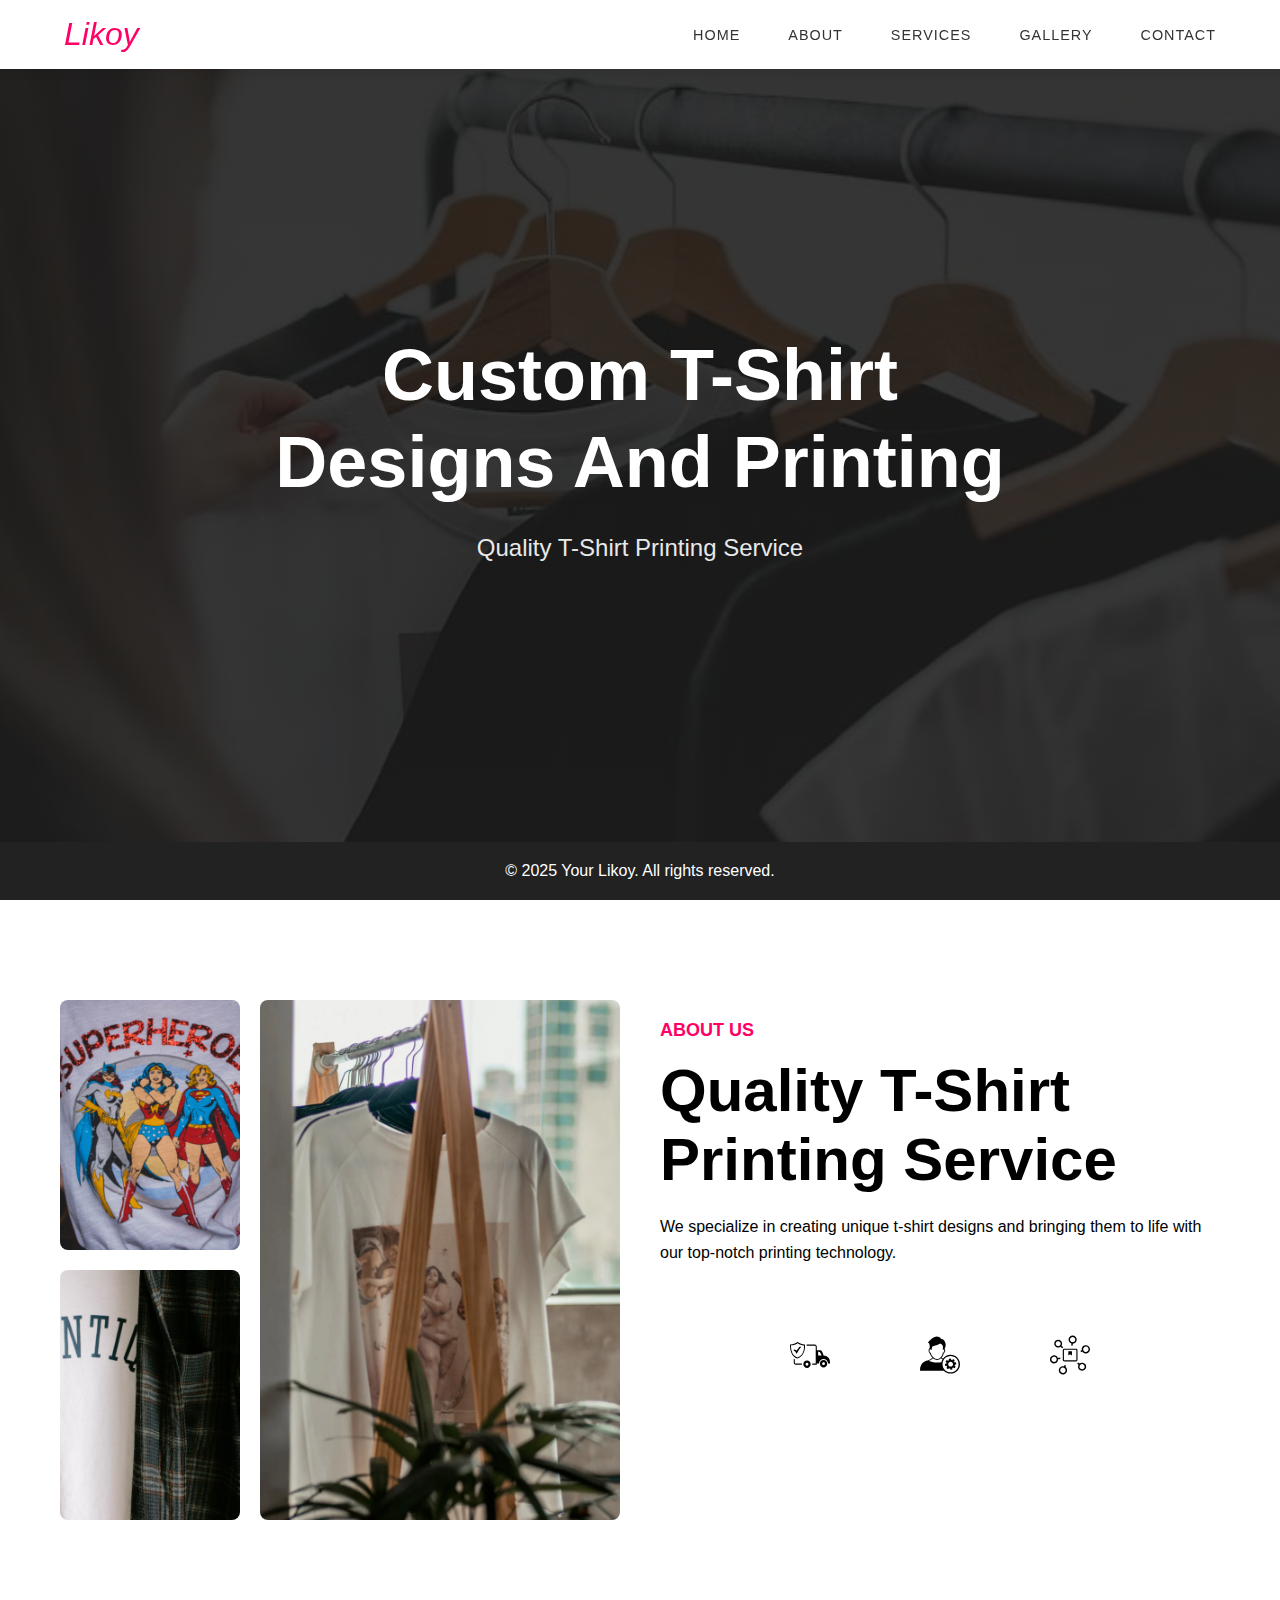
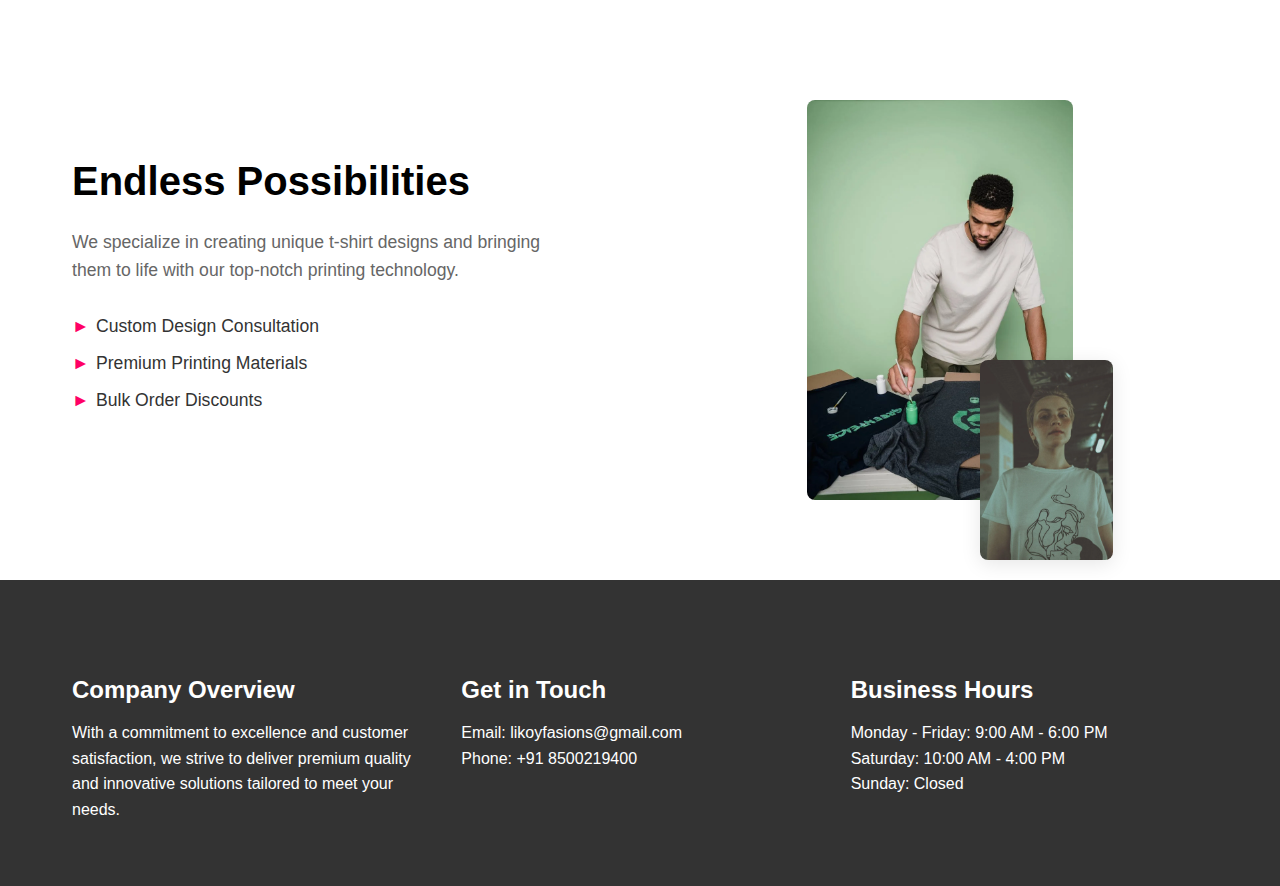
==== index.html @ cfa8e60a "Update and rename home.html to index.html" ====
<!DOCTYPE html>
<html lang="en">
<head>
    <meta charset="UTF-8">
    <meta name="viewport" content="width=device-width, initial-scale=1.0">
    <link rel="stylesheet" href="styles.css">
    <title>Likoy - Custom T-Shirt Designs</title>

    <style>
        * {
            margin: 0;
            padding: 0;
            box-sizing: border-box;
            font-family: 'Arial', sans-serif;
        }

        /* Header Styles */
        header {
            position: fixed;
            top: 0;
            left: 0;
            width: 100%;
            background: rgba(255, 255, 255, 1);
            padding: 1rem 4rem;
            display: flex;
            justify-content: space-between;
            align-items: center;
            z-index: 1000;
            box-shadow: 0 2px 10px rgba(0, 0, 0, 0.1);
        }

        .logo {
            font-family: 'Arial', sans-serif;
            font-size: 2rem;
            font-style: italic;
            color: #ff0066;
            text-decoration: none;
        }

        nav {
            margin-left: auto;
        }

        nav ul {
            display: flex;
            gap: 3rem;
            list-style: none;
        }

        nav a {
            text-decoration: none;
            color: #333;
            font-size: 0.9rem;
            font-weight: 500;
            letter-spacing: 1px;
            position: relative;
            transition: color 0.3s ease;
        }

        nav a:hover {
            color: #ff0066;
        }

        nav a::after {
            content: '';
            position: absolute;
            width: 0;
            height: 2px;
            background: #ff0066;
            left: 0;
            bottom: -5px;
            transition: width 0.3s ease;
        }

        nav a:hover::after {
            width: 100%;
        }

        /* Hero Section Styles */
        .hero {
            height: 100vh;
            width: 100%;
            background: linear-gradient(rgba(43, 43, 43, 0.7), rgba(54, 54, 54, 0.7)),
                        url('images/bg.jpg') center/cover no-repeat;
            display: flex;
            align-items: center;
            justify-content: center;
            text-align: center;
            padding: 0 20px;
        }

        .hero-content {
            max-width: 1200px;
            color: #ffffff;
        }

        .hero-content h1 {
            font-size: 4.5rem;
            font-weight: 600;
            line-height: 1.2;
            margin-bottom: 1.5rem;
        }

        .hero-content p {
            font-size: 1.5rem;
            opacity: 0.9;
        }

        @media (max-width: 768px) {
            header {
                padding: 1rem 2rem;
            }

            nav ul {
                gap: 1.5rem;
            }

            .hero-content h1 {
                font-size: 2.5rem;
            }

            .hero-content p {
                font-size: 1.2rem;
            }
        }
    </style>

</head>
<body>
    <!-- Header Navigation -->
    <header>
        <a href="home.html" class="logo">Likoy</a>
        <nav>
            <ul>
                <li><a href="home.html">HOME</a></li>
                <li><a href="about.html">ABOUT</a></li>
                <li><a href="service.html">SERVICES</a></li>
                <li><a href="gallery.html">GALLERY</a></li>
                <li><a href="contact.html">CONTACT</a></li>
            </ul>
        </nav>
    </header>

    <section class="hero" id="home">
        <div class="hero-content">
            <h1>Custom T-Shirt Designs And Printing</h1>
            <p>Quality T-Shirt Printing Service</p>
        </div>
    </section>

    <!-- About Section -->
    <section id="about" class="about">
        <div class="about-container">
            <div class="about-flex">
                <div class="image-grid">
                    <img src="images/superhero-tshirt.jpg" alt="Superhero T-shirt" class="grid-img">
                    <img src="images/text-tshirt.jpg" alt="Text Design T-shirt" class="grid-img">
                    <img src="images/hanging-tshirt.jpg" alt="Hanging T-shirt" class="grid-img large-img">
                </div>
                
                <div class="about-content">
                    <h2 class="about-title">ABOUT US</h2>
                    <h3 class="about-heading" style="font-size: 60px;">Quality T-Shirt Printing Service</h3>
                    <p class="about-text">We specialize in creating unique t-shirt designs and bringing them to life with our top-notch printing technology.</p>
                    
                    <div class="service-icons">
                        <div class="icon">
                            <img src="images/delivery-icon.svg" alt="Delivery Service">
                        </div>
                        <div class="icon">
                            <img src="images/designer-icon.svg" alt="Design Service">
                        </div>
                        <div class="icon">
                            <img src="images/network-icon.svg" alt="Network">
                        </div>
                    </div>
                </div>
            </div>
        </div>
    </section>
    <!-- Endless Possibilities Section -->
    <section id="possibilities" class="possibilities">
        <div class="container">
            <div class="possibilities-grid">
                <div class="content-left">
                    <h2>Endless Possibilities</h2>
                    <p>We specialize in creating unique t-shirt designs and bringing them to life with our top-notch printing technology.</p>
                    
                    <ul class="features">
                        <li>Custom Design Consultation</li>
                        <li>Premium Printing Materials</li>
                        <li>Bulk Order Discounts</li>
                    </ul>
                </div>
                
                <div class="images-right">
                    <div class="image-layout">
                        <img src="images/tshirt-design2.jpg" alt="T-shirt Design Example 1" class="main-image">
                        <img src="images/tshirt-design1.jpg" alt="T-shirt Design Example 2" class="overlay-image">
                    </div>
                </div>
            </div>
        </div>
    
        <style>
            .possibilities {
                padding: 80px 0;
                background: #ffffff;
            }
    
            .possibilities .container {
                max-width: 1200px;
                margin: 0 auto;
                padding: 0 2rem;
            }
    
            .possibilities-grid {
                display: grid;
                grid-template-columns: 1fr 1fr;
                gap: 4rem;
                align-items: center;
            }
    
            .content-left {
                padding-right: 2rem;
            }
    
            .content-left h2 {
                font-size: 2.5rem;
                margin-bottom: 1.5rem;
                text-align: left;
            }
    
            .content-left p {
                font-size: 1.1rem;
                line-height: 1.6;
                margin-bottom: 2rem;
                color: #666;
            }
    
            .features {
                list-style: none;
                padding: 0;
            }
    
            .features li {
                position: relative;
                padding-left: 1.5rem;
                margin-bottom: 1rem;
                font-size: 1.1rem;
                font-weight: 500;
            }
    
            .features li::before {
                content: '►';
                position: absolute;
                left: 0;
                color: #ff0066;
            }
    
            .images-right {
                position: relative;
                max-width: 600px;
                margin: 0 auto;
            }
    
            .image-layout {
                position: relative;
                width: 100%;
            }
    
            .main-image {
                width: 100%;
                height: auto;
                border-radius: 8px;
                display: block;
                max-height: 400px;
                object-fit: cover;
            }
    
            .overlay-image {
                position: absolute;
                bottom: -15%;
                right: -15%;
                width: 50%;
                height: auto;
                border-radius: 8px;
                box-shadow: 0 4px 20px rgba(0, 0, 0, 0.1);
                max-height: 200px;
                object-fit: cover;
            }
    
            @media (max-width: 768px) {
                .possibilities-grid {
                    grid-template-columns: 1fr;
                    gap: 2rem;
                }
    
                .content-left {
                    padding-right: 0;
                }
    
                .images-right {
                    max-width: 100%;
                }
    
                .overlay-image {
                    position: relative;
                    bottom: 0;
                    right: 0;
                    width: 100%;
                    margin-top: 1rem;
                    max-height: none;
                }
            }
        </style>
    </section>
    
    

    <section id="business_info" class="business_info">
        <div class="container">
            <div class="business_info-grid">
                
                <div>
                    <h3>Company Overview</h3>
                    <p>With a commitment to excellence and customer satisfaction, we strive to deliver premium quality and innovative solutions tailored to meet your needs.</p>
                </div>
                <div>
                    <h3>Get in Touch</h3>
                    <p>Email: likoyfasions@gmail.com</p>
                    <p>Phone: +91 8500219400</p>
                </div>
                <div>
                    <h3>Business Hours</h3>
                    <p>Monday - Friday: 9:00 AM - 6:00 PM</p>
                    <p>Saturday: 10:00 AM - 4:00 PM</p>
                    <p>Sunday: Closed</p>
                </div>
            </div>
        </div>
    </section>

    <footer>
        <p>&copy; 2025 Your Likoy. All rights reserved.</p>
    </footer>

    <script>
        // Add active class to nav links based on scroll position
        const sections = document.querySelectorAll('section');
        const navLinks = document.querySelectorAll('nav a');

        window.addEventListener('scroll', () => {
            let current = '';
            sections.forEach(section => {
                const sectionTop = section.offsetTop;
                const sectionHeight = section.clientHeight;
                if (pageYOffset >= sectionTop - sectionHeight / 3) {
                    current = section.getAttribute('id');
                }
            });

            navLinks.forEach(link => {
                link.classList.remove('active');
                if (link.getAttribute('href').substring(1) === current) {
                    link.classList.add('active');
                }
            });
        });
    </script>
</body>
</html>
---- styles.css ----
* {
    margin: 0;
    padding: 0;
    box-sizing: border-box;
    font-family: 'Arial', sans-serif;
    scroll-behavior: smooth;
}

body {
    overflow-x: hidden;
}

/* Making specific sections fullscreen */
.fullscreen-section {
    min-height: 100vh;
    width: 100%;
    display: flex;
    align-items: center;
    justify-content: center;
    scroll-snap-align: start;
}

/* Enabling smooth snap scrolling */
html {
    scroll-snap-type: y mandatory;
    overflow-y: scroll;
}

/* Hero Section */
.hero {
    background: url('/api/placeholder/1200/600') center/cover;
    position: relative;
    color: white;
    text-align: center;
}

.hero::before {
    content: '';
    position: absolute;
    top: 0;
    left: 0;
    right: 0;
    bottom: 0;
    background: rgba(0, 0, 0, 0.5);
}

.hero-content {
    position: relative;
    z-index: 1;
}

/* Navigation */
nav {
    margin-left: auto;
}

nav ul {
    display: flex;
    gap: 3rem;
    list-style: none;
}

nav a {
    text-decoration: none;
    color: #333;
    font-size: 0.9rem;
    font-weight: 500;
    letter-spacing: 1px;
    transition: color 0.3s ease;
    position: relative;
    padding-bottom: 5px;
}

nav a:hover {
    color: #ff0066;
}

nav a::after {
    content: '';
    position: absolute;
    width: 0;
    height: 2px;
    background: #ff0066;
    left: 0;
    bottom: 0;
    transition: width 0.3s ease;
}

nav a:hover::after {
    width: 100%;
}


/* Services Section */

.services.fullscreen-section {
    min-height: 100vh;
    display: flex;
    align-items: center;
    width: 100%;
}

.service-icon {
    width: 50px;
    height: 50px;
    margin-bottom: 1rem;
    fill: #E91E63; /* Pink color matching the image */
}

.services {
    background: #f5f5f5;
}

.services-grid {
    display: grid;
    grid-template-columns: repeat(3, 1fr);
    gap: 2rem;
    margin-top: 2rem;
}

.service-card {
    background: white;
    text-align: center;
    padding: 2rem;
    border-radius: 8px;
    box-shadow: 0 2px 4px rgba(0,0,0,0.1);
    transition: transform 0.3s;
}

.service-card:hover {
    transform: translateY(-5px);
}



/* About Section */
.about {
    background: white;
}

/* business_info Section */
.business_info {
    background: #333;
    color: white;
    padding: 4rem 0;
    scroll-snap-align: start;
}

.business_info-grid {
    display: grid;
    grid-template-columns: repeat(auto-fit, minmax(250px, 1fr));
    gap: 2rem;
    margin-top: 2rem;
}

/* General Styles */
.container {
    max-width: 1200px;
    margin: 0 auto;
    padding: 0 2rem;
}

h1 {
    font-size: 3.5rem;
    margin-bottom: 1rem;
}

h2 {
    font-size: 2.5rem;
    margin-bottom: 2rem;
    text-align: center;
}

h3 {
    font-size: 1.5rem;
    margin-bottom: 1rem;
}

p {
    line-height: 1.6;
}
/* Footer */
footer {
    background: #222;
    color: white;
    text-align: center;
    padding: 1rem;
    position: fixed;
    bottom: 0;
    width: 100%;
    z-index: 100;
}
/* Active section indicator */
.active {
    color: #007bff !important;
}

.fullscreen-section {
    width: 100%;
    padding: 80px 20px;
    background-color: #fff;
    font-family: Arial, sans-serif;
}


.section-title {
    font-size: 36px;
    color: #000;
    text-align: center;
    margin-bottom: 40px;
}

/* Grid layout for the 2x2 structure */
.grid-container {
    display: grid;
    grid-template-columns: 1fr 1fr; /* Two columns of equal width */
    grid-gap: 20px; /* Space between the grid items */
    align-items: center;
    text-align: left;
}

/* Styling for images */
.image-box {
    display: flex;
    justify-content: center;
    align-items: center;
}

.responsive-img {
    max-width: 100%;
    height: auto;
    border-radius: 10px; /* Optional: Add rounded corners */
}

/* Styling for text boxes */
.text-box {
    padding: 20px;
}

.section-heading {
    font-size: 24px;
    color: #000;
    margin-bottom: 20px;
    font-weight: bold;
}


/* Add these new styles while keeping your existing CSS */

/* Add these new styles for the About section while keeping your existing CSS */

.about {
    padding: 60px 0;
    background: #fff;
}

.about-container {
    max-width: 1200px;
    margin: 0 auto;
    padding: 0 20px;
}

.about-text {
    text-align: left;
    margin-bottom: 40px;
}

.about-title {
    color: #ff0066;  /* Pink color as shown in image */
    font-size: 1.2rem;
    margin-bottom: 20px;
    font-weight: bold;
}

.about-subtitle {
    font-size: 2.5rem;
    margin-bottom: 20px;
    color: #333;
}

.about-gallery {
    display: flex;
    gap: 20px;
    margin-bottom: 40px;
}

.gallery-left {
    flex: 1;
    display: flex;
    flex-direction: column;
    gap: 20px;
}

.gallery-right {
    flex: 1;
}

.gallery-img {
    width: 100%;
    height: 300px;
    object-fit: cover;
    border-radius: 8px;
}

.main-img {
    height: 620px;  /* To match the height of two images plus gap */
}

.service-icons {
    display: flex;
    justify-content: flex-start;
    gap: 40px;
    margin-top: 30px;
}

.icon img {
    width: 40px;
    height: 40px;
}

/* Responsive design */
@media (max-width: 768px) {
    .about-gallery {
        flex-direction: column;
    }

    .gallery-right .main-img {
        height: 300px;
    }

    .about-subtitle {
        font-size: 2rem;
    }
}

/* Header styles */

.logo {
    font-family: 'Arial', sans-serif;
    font-size: 2rem;
    font-style: italic;
    color: #ff0066;
    text-decoration: none;
}

header {
    position: fixed;
    top: 0;
    left: 0;
    width: 100%;
    background: rgba(152, 151, 151, 0.98);
    padding: 1.5rem 4rem;
    display: flex;
    justify-content: space-between;
    align-items: center;
    z-index: 1000;
    box-shadow: 0 2px 10px rgba(0, 0, 0, 0.1);
}


.logo img {
    height: 40px;
}

/* Hero section modifications */
.hero {
    background: linear-gradient(rgba(90, 89, 89, 0.5), rgba(143, 142, 142, 0.5)),
                url('path-to-your-hero-image.jpg');
    background-size: cover;
    background-position: center;
    min-height: 100vh;
    display: flex;
    align-items: center;
    justify-content: center;
    text-align: center;
    color: white;
}

.hero h1 {
    font-size: 4rem;
    font-weight: bold;
    margin-bottom: 1rem;
    max-width: 800px;
}

/* About section additions */
.gallery-grid {
    display: grid;
    grid-template-columns: repeat(3, 1fr);
    gap: 20px;
    margin: 40px 0;
}

.gallery-item img {
    width: 100%;
    height: 300px;
    object-fit: cover;
    border-radius: 8px;
}

.service-icons {
    display: flex;
    justify-content: center;
    gap: 60px;
    margin-top: 40px;
}

.icon img {
    width: 50px;
    height: 50px;
}

/* Endless Possibilities section */
.possibilities {
    padding: 80px 0;
}

.possibilities .container {
    display: flex;
    flex-direction: column;
    max-width: 1200px;
    margin: 0 auto;
}

.features {
    list-style: none;
    margin: 30px 0;
}

.features li {
    position: relative;
    padding-left: 30px;
    margin-bottom: 15px;
    color: #333;
}

.features li::before {
    content: '►';
    color: #ff0066;
    position: absolute;
    left: 0;
}

.showcase-images {
    display: grid;
    grid-template-columns: 1fr 1fr;
    gap: 30px;
    margin-top: 40px;
}

.showcase-images img {
    width: 100%;
    height: 400px;
    object-fit: cover;
    border-radius: 8px;
}

/* Responsive adjustments */
@media (max-width: 768px) {
    .gallery-grid {
        grid-template-columns: 1fr;
    }
    
    .showcase-images {
        grid-template-columns: 1fr;
    }
    
    .service-icons {
        flex-direction: column;
        align-items: center;
        gap: 30px;
    }
    
    .hero h1 {
        font-size: 2.5rem;
    }
}

@media (max-width: 768px) {
    .contact-container {
        margin: 20px;
        padding: 15px;
    }

    .contact-container h3 {
        font-size: 24px;
    }

    .contact-container input, 
    .contact-container textarea {
        font-size: 14px;
    }

    .about-hero h2 {
        font-size: 36px;
    }
}


.about-container {
    max-width: 1200px;
    margin: 0 auto;
    padding: 40px 20px;
}

.about-flex {
    display: flex;
    gap: 40px;
    align-items: flex-start;
}

.image-grid {
    flex: 1;
    display: grid;
    grid-template-columns: 1fr 2fr;
    gap: 20px;
}

.grid-img {
    width: 100%;
    height: 250px;
    object-fit: cover;
    border-radius: 8px;
}

.grid-img:first-child {
    grid-column: 1;
}

.grid-img:nth-child(2) {
    grid-column: 1;
}

.large-img {
    grid-column: 2;
    grid-row: 1 / span 2;
    height: 520px;
}

.about-content {
    flex: 1;
    padding-top: 20px;
}

.about-title {
    color: #ff0066;
    font-size: 18px;
    margin-bottom: 15px;
    text-align: left;
}

.about-heading {
    font-size: 36px;
    margin-bottom: 20px;
    text-align: left;
}

.about-text {
    margin-bottom: 30px;
    line-height: 1.6;
}

.service-icons {
    display: flex;
    gap: 30px;
    margin-top: 40px;
}

.icon img {
    width: 40px;
    height: 40px;
}

@media (max-width: 768px) {
    .about-flex {
        flex-direction: column;
    }

    .image-grid {
        grid-template-columns: 1fr;
    }

    .large-img {
        grid-column: 1;
        grid-row: auto;
        height: 250px;
    }
}

.service-icons {
    display: flex;
    gap: 30px;
    margin-top: 40px;
}

.icon {
    width: 100px;
    height: 100px;
    display: flex;
    align-items: center;
    justify-content: center;
    background-color: #fff;
    border-radius: 8px;
    transition: all 0.3s ease;
    cursor: pointer;
}

/* First icon with pink background on hover */
.icon:nth-child(1):hover {
    background-color: #e91e63;
}

/* Second icon with grayish background on hover */
.icon:nth-child(2):hover {
    background-color: #e91e63;
}

/* Third icon with grayish background on hover */
.icon:nth-child(3):hover {
    background-color: #e91e63;
}

.icon img {
    width: 40px;
    height: 40px;
    transition: all 0.3s ease;
}

/* Icon color change on hover */
.icon:nth-child(1):hover img {
    filter: brightness(0) invert(1); /* Makes the icon white when hovered */
}
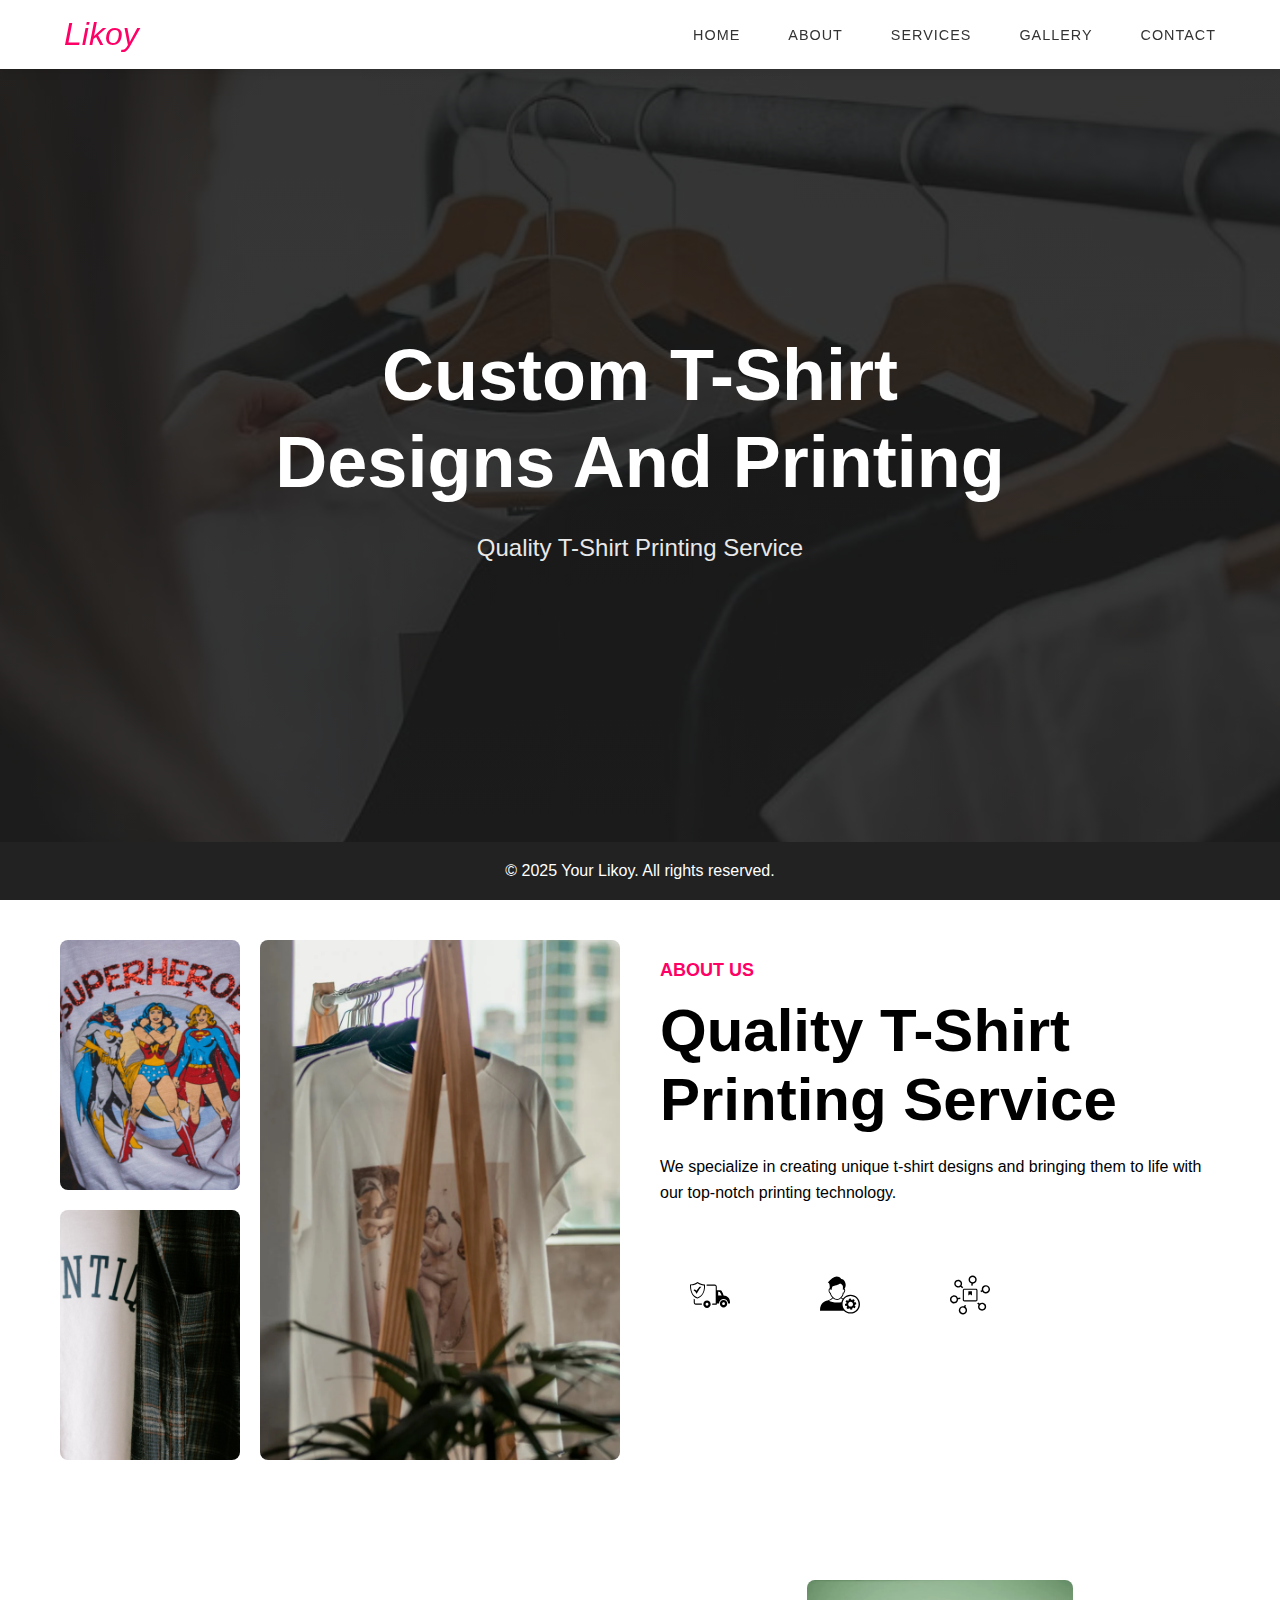
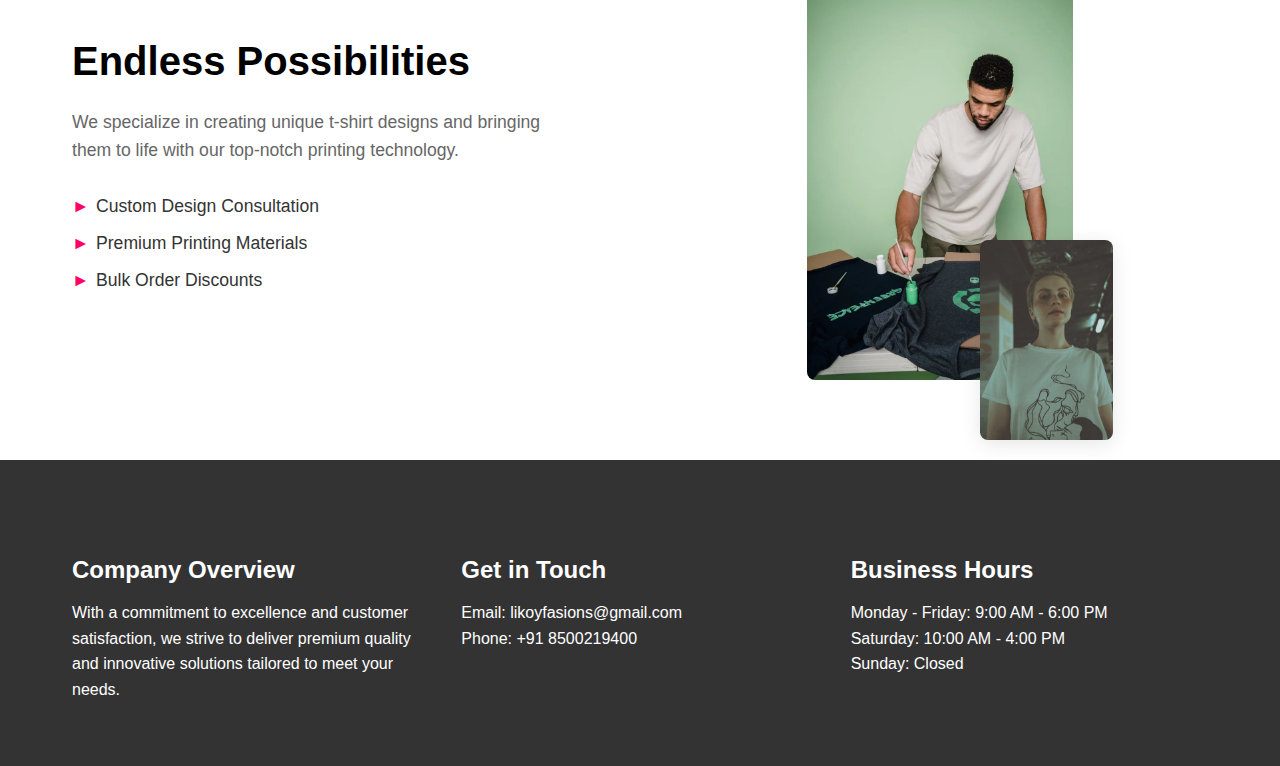
==== commit 4a9cbfb7: "Update index.html" ====
--- a/index.html
+++ b/index.html
@@ -3,6 +3,7 @@
 <head>
     <meta charset="UTF-8">
     <meta name="viewport" content="width=device-width, initial-scale=1.0">
+
     <link rel="stylesheet" href="styles.css">
     <title>Likoy - Custom T-Shirt Designs</title>
 
@@ -129,10 +130,10 @@
 <body>
     <!-- Header Navigation -->
     <header>
-        <a href="home.html" class="logo">Likoy</a>
+        <a href="index.html" class="logo">Likoy</a>
         <nav>
             <ul>
-                <li><a href="home.html">HOME</a></li>
+                <li><a href="index.html">HOME</a></li>
                 <li><a href="about.html">ABOUT</a></li>
                 <li><a href="service.html">SERVICES</a></li>
                 <li><a href="gallery.html">GALLERY</a></li>
--- a/styles.css
+++ b/styles.css
@@ -90,9 +90,7 @@
     width: 100%;
 }
 
-
 /* Services Section */
-
 .services.fullscreen-section {
     min-height: 100vh;
     display: flex;
@@ -104,7 +102,7 @@
     width: 50px;
     height: 50px;
     margin-bottom: 1rem;
-    fill: #E91E63; /* Pink color matching the image */
+    fill: #E91E63;
 }
 
 .services {
@@ -130,8 +128,6 @@
 .service-card:hover {
     transform: translateY(-5px);
 }
-
-
 
 /* About Section */
 .about {
@@ -179,6 +175,7 @@
 p {
     line-height: 1.6;
 }
+
 /* Footer */
 footer {
     background: #222;
@@ -190,6 +187,7 @@
     width: 100%;
     z-index: 100;
 }
+
 /* Active section indicator */
 .active {
     color: #007bff !important;
@@ -202,7 +200,6 @@
     font-family: Arial, sans-serif;
 }
 
-
 .section-title {
     font-size: 36px;
     color: #000;
@@ -213,8 +210,8 @@
 /* Grid layout for the 2x2 structure */
 .grid-container {
     display: grid;
-    grid-template-columns: 1fr 1fr; /* Two columns of equal width */
-    grid-gap: 20px; /* Space between the grid items */
+    grid-template-columns: 1fr 1fr;
+    grid-gap: 20px;
     align-items: center;
     text-align: left;
 }
@@ -229,7 +226,7 @@
 .responsive-img {
     max-width: 100%;
     height: auto;
-    border-radius: 10px; /* Optional: Add rounded corners */
+    border-radius: 10px;
 }
 
 /* Styling for text boxes */
@@ -244,97 +241,143 @@
     font-weight: bold;
 }
 
-
-/* Add these new styles while keeping your existing CSS */
-
-/* Add these new styles for the About section while keeping your existing CSS */
-
-.about {
-    padding: 60px 0;
-    background: #fff;
-}
-
+/* Add these new styles for the About section */
 .about-container {
     max-width: 1200px;
     margin: 0 auto;
-    padding: 0 20px;
-}
-
-.about-text {
-    text-align: left;
-    margin-bottom: 40px;
-}
-
-.about-title {
-    color: #ff0066;  /* Pink color as shown in image */
-    font-size: 1.2rem;
-    margin-bottom: 20px;
-    font-weight: bold;
-}
-
-.about-subtitle {
-    font-size: 2.5rem;
-    margin-bottom: 20px;
-    color: #333;
-}
-
-.about-gallery {
-    display: flex;
+    padding: 40px 20px;
+}
+
+.about-flex {
+    display: flex;
+    gap: 40px;
+    align-items: flex-start;
+}
+
+.image-grid {
+    flex: 1;
+    display: grid;
+    grid-template-columns: 1fr 2fr;
     gap: 20px;
-    margin-bottom: 40px;
-}
-
-.gallery-left {
-    flex: 1;
-    display: flex;
-    flex-direction: column;
-    gap: 20px;
-}
-
-.gallery-right {
-    flex: 1;
-}
-
-.gallery-img {
-    width: 100%;
-    height: 300px;
+}
+
+.grid-img {
+    width: 100%;
+    height: 250px;
     object-fit: cover;
     border-radius: 8px;
 }
 
-.main-img {
-    height: 620px;  /* To match the height of two images plus gap */
-}
-
+.grid-img:first-child {
+    grid-column: 1;
+}
+
+.grid-img:nth-child(2) {
+    grid-column: 1;
+}
+
+.large-img {
+    grid-column: 2;
+    grid-row: 1 / span 2;
+    height: 520px;
+}
+
+.about-content {
+    flex: 1;
+    padding-top: 20px;
+}
+
+.about-title {
+    color: #ff0066;
+    font-size: 18px;
+    margin-bottom: 15px;
+    text-align: left;
+}
+
+.about-heading {
+    font-size: 36px;
+    margin-bottom: 20px;
+    text-align: left;
+}
+
+.about-text {
+    margin-bottom: 30px;
+    line-height: 1.6;
+}
+
+/* Service Icons */
 .service-icons {
     display: flex;
-    justify-content: flex-start;
-    gap: 40px;
-    margin-top: 30px;
+    gap: 30px;
+    margin-top: 40px;
+}
+
+.icon {
+    width: 100px;
+    height: 100px;
+    display: flex;
+    align-items: center;
+    justify-content: center;
+    background-color: #fff;
+    border-radius: 8px;
+    transition: all 0.3s ease;
+    cursor: pointer;
+}
+
+.icon:nth-child(1):hover, .icon:nth-child(2):hover, .icon:nth-child(3):hover {
+    background-color: #e91e63;
 }
 
 .icon img {
     width: 40px;
     height: 40px;
+    transition: all 0.3s ease;
+}
+
+.icon:nth-child(1):hover img, .icon:nth-child(2):hover img, .icon:nth-child(3):hover img {
+    filter: brightness(0) invert(1); /* Makes the icon white when hovered */
 }
 
 /* Responsive design */
 @media (max-width: 768px) {
-    .about-gallery {
+    .about-flex {
         flex-direction: column;
     }
 
-    .gallery-right .main-img {
-        height: 300px;
+    .image-grid {
+        grid-template-columns: 1fr;
+    }
+
+    .large-img {
+        grid-column: 1;
+        grid-row: auto;
+        height: 250px;
     }
 
     .about-subtitle {
         font-size: 2rem;
     }
+
+    .gallery-grid {
+        grid-template-columns: 1fr;
+    }
+
+    .showcase-images {
+        grid-template-columns: 1fr;
+    }
+
+    .service-icons {
+        flex-direction: column;
+        align-items: center;
+        gap: 30px;
+    }
+
+    .hero h1 {
+        font-size: 2.5rem;
+    }
 }
 
 /* Header styles */
-
 .logo {
     font-family: 'Arial', sans-serif;
     font-size: 2rem;
@@ -356,7 +399,6 @@
     z-index: 1000;
     box-shadow: 0 2px 10px rgba(0, 0, 0, 0.1);
 }
-
 
 .logo img {
     height: 40px;
@@ -383,34 +425,7 @@
     max-width: 800px;
 }
 
-/* About section additions */
-.gallery-grid {
-    display: grid;
-    grid-template-columns: repeat(3, 1fr);
-    gap: 20px;
-    margin: 40px 0;
-}
-
-.gallery-item img {
-    width: 100%;
-    height: 300px;
-    object-fit: cover;
-    border-radius: 8px;
-}
-
-.service-icons {
-    display: flex;
-    justify-content: center;
-    gap: 60px;
-    margin-top: 40px;
-}
-
-.icon img {
-    width: 50px;
-    height: 50px;
-}
-
-/* Endless Possibilities section */
+/* Possibilities section */
 .possibilities {
     padding: 80px 0;
 }
@@ -454,179 +469,3 @@
     object-fit: cover;
     border-radius: 8px;
 }
-
-/* Responsive adjustments */
-@media (max-width: 768px) {
-    .gallery-grid {
-        grid-template-columns: 1fr;
-    }
-    
-    .showcase-images {
-        grid-template-columns: 1fr;
-    }
-    
-    .service-icons {
-        flex-direction: column;
-        align-items: center;
-        gap: 30px;
-    }
-    
-    .hero h1 {
-        font-size: 2.5rem;
-    }
-}
-
-@media (max-width: 768px) {
-    .contact-container {
-        margin: 20px;
-        padding: 15px;
-    }
-
-    .contact-container h3 {
-        font-size: 24px;
-    }
-
-    .contact-container input, 
-    .contact-container textarea {
-        font-size: 14px;
-    }
-
-    .about-hero h2 {
-        font-size: 36px;
-    }
-}
-
-
-.about-container {
-    max-width: 1200px;
-    margin: 0 auto;
-    padding: 40px 20px;
-}
-
-.about-flex {
-    display: flex;
-    gap: 40px;
-    align-items: flex-start;
-}
-
-.image-grid {
-    flex: 1;
-    display: grid;
-    grid-template-columns: 1fr 2fr;
-    gap: 20px;
-}
-
-.grid-img {
-    width: 100%;
-    height: 250px;
-    object-fit: cover;
-    border-radius: 8px;
-}
-
-.grid-img:first-child {
-    grid-column: 1;
-}
-
-.grid-img:nth-child(2) {
-    grid-column: 1;
-}
-
-.large-img {
-    grid-column: 2;
-    grid-row: 1 / span 2;
-    height: 520px;
-}
-
-.about-content {
-    flex: 1;
-    padding-top: 20px;
-}
-
-.about-title {
-    color: #ff0066;
-    font-size: 18px;
-    margin-bottom: 15px;
-    text-align: left;
-}
-
-.about-heading {
-    font-size: 36px;
-    margin-bottom: 20px;
-    text-align: left;
-}
-
-.about-text {
-    margin-bottom: 30px;
-    line-height: 1.6;
-}
-
-.service-icons {
-    display: flex;
-    gap: 30px;
-    margin-top: 40px;
-}
-
-.icon img {
-    width: 40px;
-    height: 40px;
-}
-
-@media (max-width: 768px) {
-    .about-flex {
-        flex-direction: column;
-    }
-
-    .image-grid {
-        grid-template-columns: 1fr;
-    }
-
-    .large-img {
-        grid-column: 1;
-        grid-row: auto;
-        height: 250px;
-    }
-}
-
-.service-icons {
-    display: flex;
-    gap: 30px;
-    margin-top: 40px;
-}
-
-.icon {
-    width: 100px;
-    height: 100px;
-    display: flex;
-    align-items: center;
-    justify-content: center;
-    background-color: #fff;
-    border-radius: 8px;
-    transition: all 0.3s ease;
-    cursor: pointer;
-}
-
-/* First icon with pink background on hover */
-.icon:nth-child(1):hover {
-    background-color: #e91e63;
-}
-
-/* Second icon with grayish background on hover */
-.icon:nth-child(2):hover {
-    background-color: #e91e63;
-}
-
-/* Third icon with grayish background on hover */
-.icon:nth-child(3):hover {
-    background-color: #e91e63;
-}
-
-.icon img {
-    width: 40px;
-    height: 40px;
-    transition: all 0.3s ease;
-}
-
-/* Icon color change on hover */
-.icon:nth-child(1):hover img {
-    filter: brightness(0) invert(1); /* Makes the icon white when hovered */
-}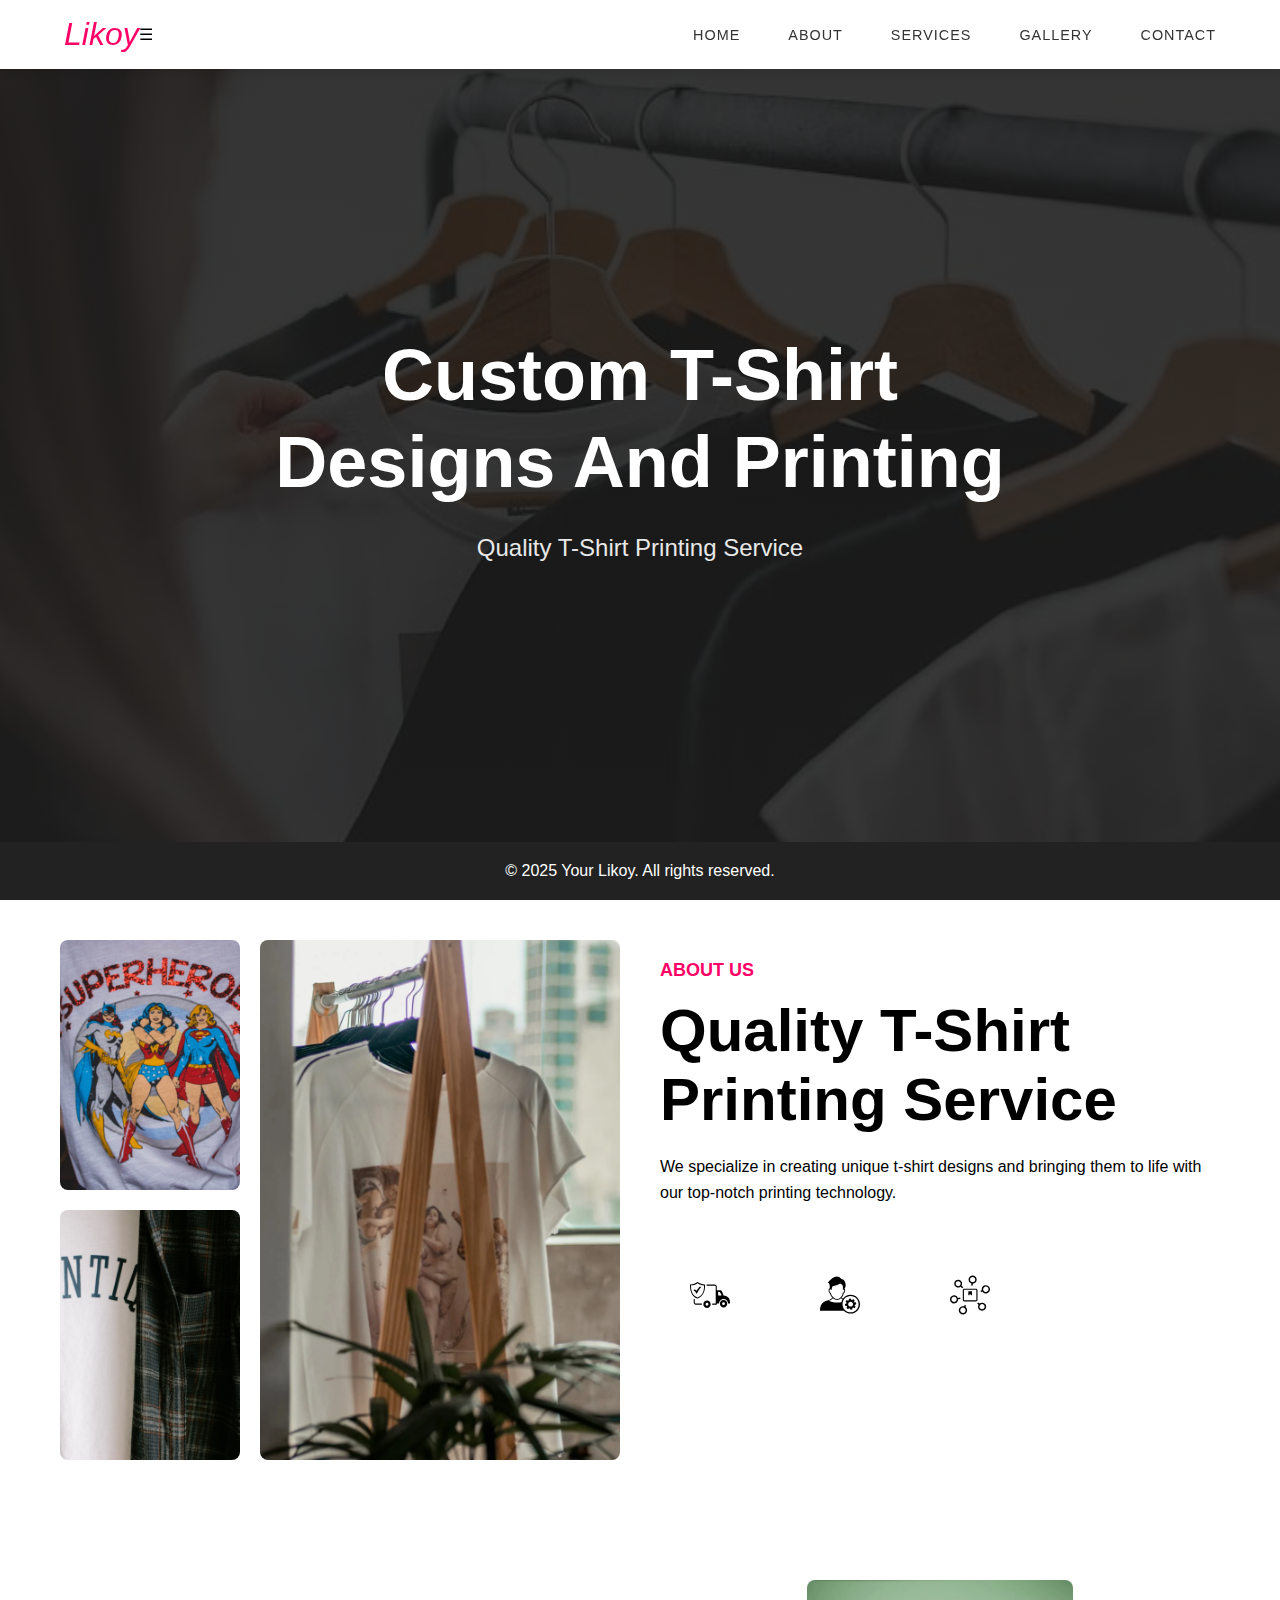
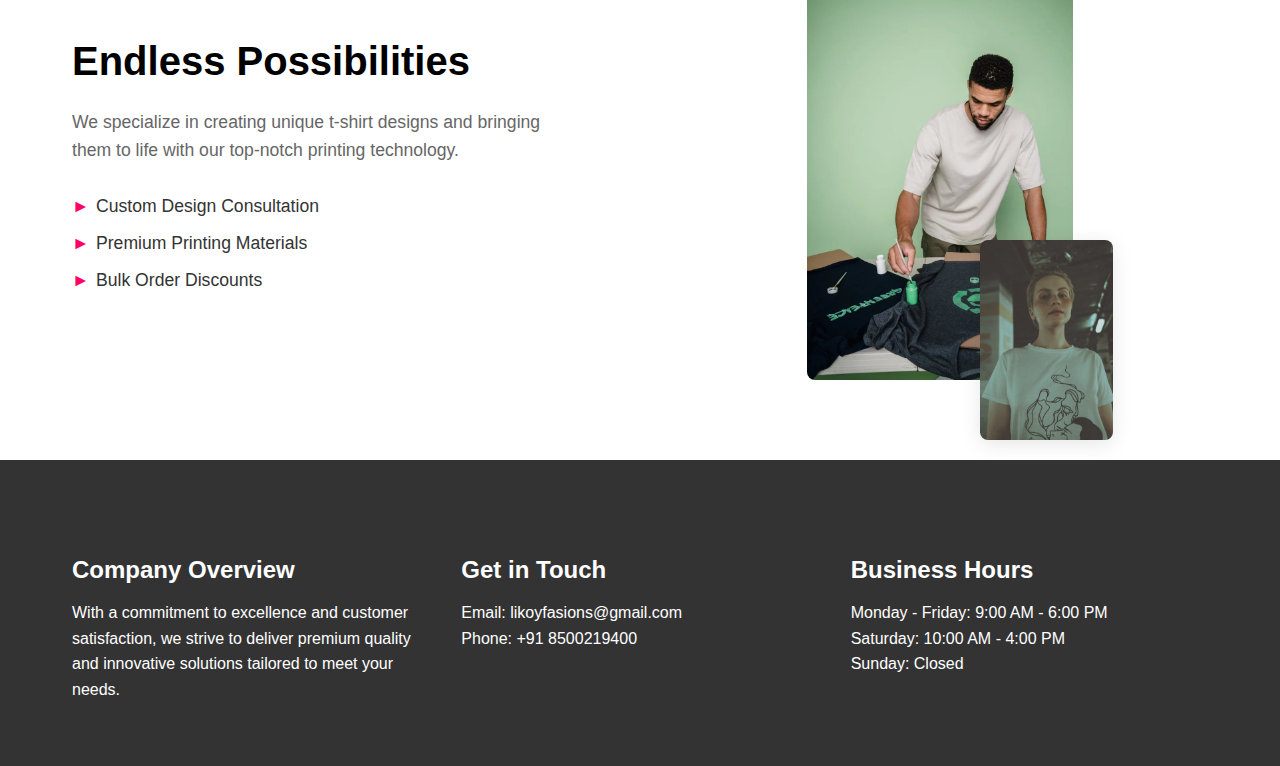
==== commit 649fd960: "Add files via upload" ====
--- a/index.html
+++ b/index.html
@@ -131,6 +131,9 @@
     <!-- Header Navigation -->
     <header>
         <a href="index.html" class="logo">Likoy</a>
+
+        <div class="menu-btn">☰</div>
+
         <nav>
             <ul>
                 <li><a href="index.html">HOME</a></li>
@@ -347,6 +350,23 @@
     </footer>
 
     <script>
+
+        const menuBtn = document.querySelector('.menu-btn');
+        const nav = document.querySelector('nav');
+
+        menuBtn.addEventListener('click', () => {
+            nav.classList.toggle('active');
+            menuBtn.textContent = nav.classList.contains('active') ? '✕' : '☰';
+        });
+
+        // Close menu when clicking a link
+        document.querySelectorAll('nav a').forEach(link => {
+            link.addEventListener('click', () => {
+                nav.classList.remove('active');
+                menuBtn.textContent = '☰';
+            });
+        });
+
         // Add active class to nav links based on scroll position
         const sections = document.querySelectorAll('section');
         const navLinks = document.querySelectorAll('nav a');
@@ -368,6 +388,8 @@
                 }
             });
         });
+
+
     </script>
 </body>
-</html>
+</html>--- a/styles.css
+++ b/styles.css
@@ -469,3 +469,69 @@
     object-fit: cover;
     border-radius: 8px;
 }
+
+
+@media (max-width: 768px) {
+    nav {
+        position: fixed;
+        top: 80px;
+        left: -100%;
+        width: 100%;
+        height: calc(100vh - 80px);
+        background: rgba(255, 255, 255, 0.95);
+        transition: 0.3s;
+    }
+
+    nav.active {
+        left: 0;
+    }
+
+    nav ul {
+        flex-direction: column;
+        align-items: center;
+        padding: 40px 0;
+        gap: 2rem;
+    }
+
+    /* Add hamburger menu */
+    .menu-btn {
+        display: block;
+        font-size: 24px;
+        cursor: pointer;
+    }
+
+    header {
+        padding: 1rem;
+    }
+}
+
+@media (max-width: 768px) {
+    .hero-content h1 {
+        font-size: 2rem;
+        padding: 0 15px;
+    }
+    
+    .hero-content p {
+        font-size: 1rem;
+        padding: 0 15px;
+    }
+}
+
+@media (max-width: 768px) {
+    .services-grid {
+        grid-template-columns: 1fr;
+        padding: 0 15px;
+    }
+
+    .service-card {
+        padding: 1.5rem;
+    }
+}
+
+@media (max-width: 768px) {
+    .business_info-grid {
+        grid-template-columns: 1fr;
+        padding: 0 15px;
+        gap: 1.5rem;
+    }
+}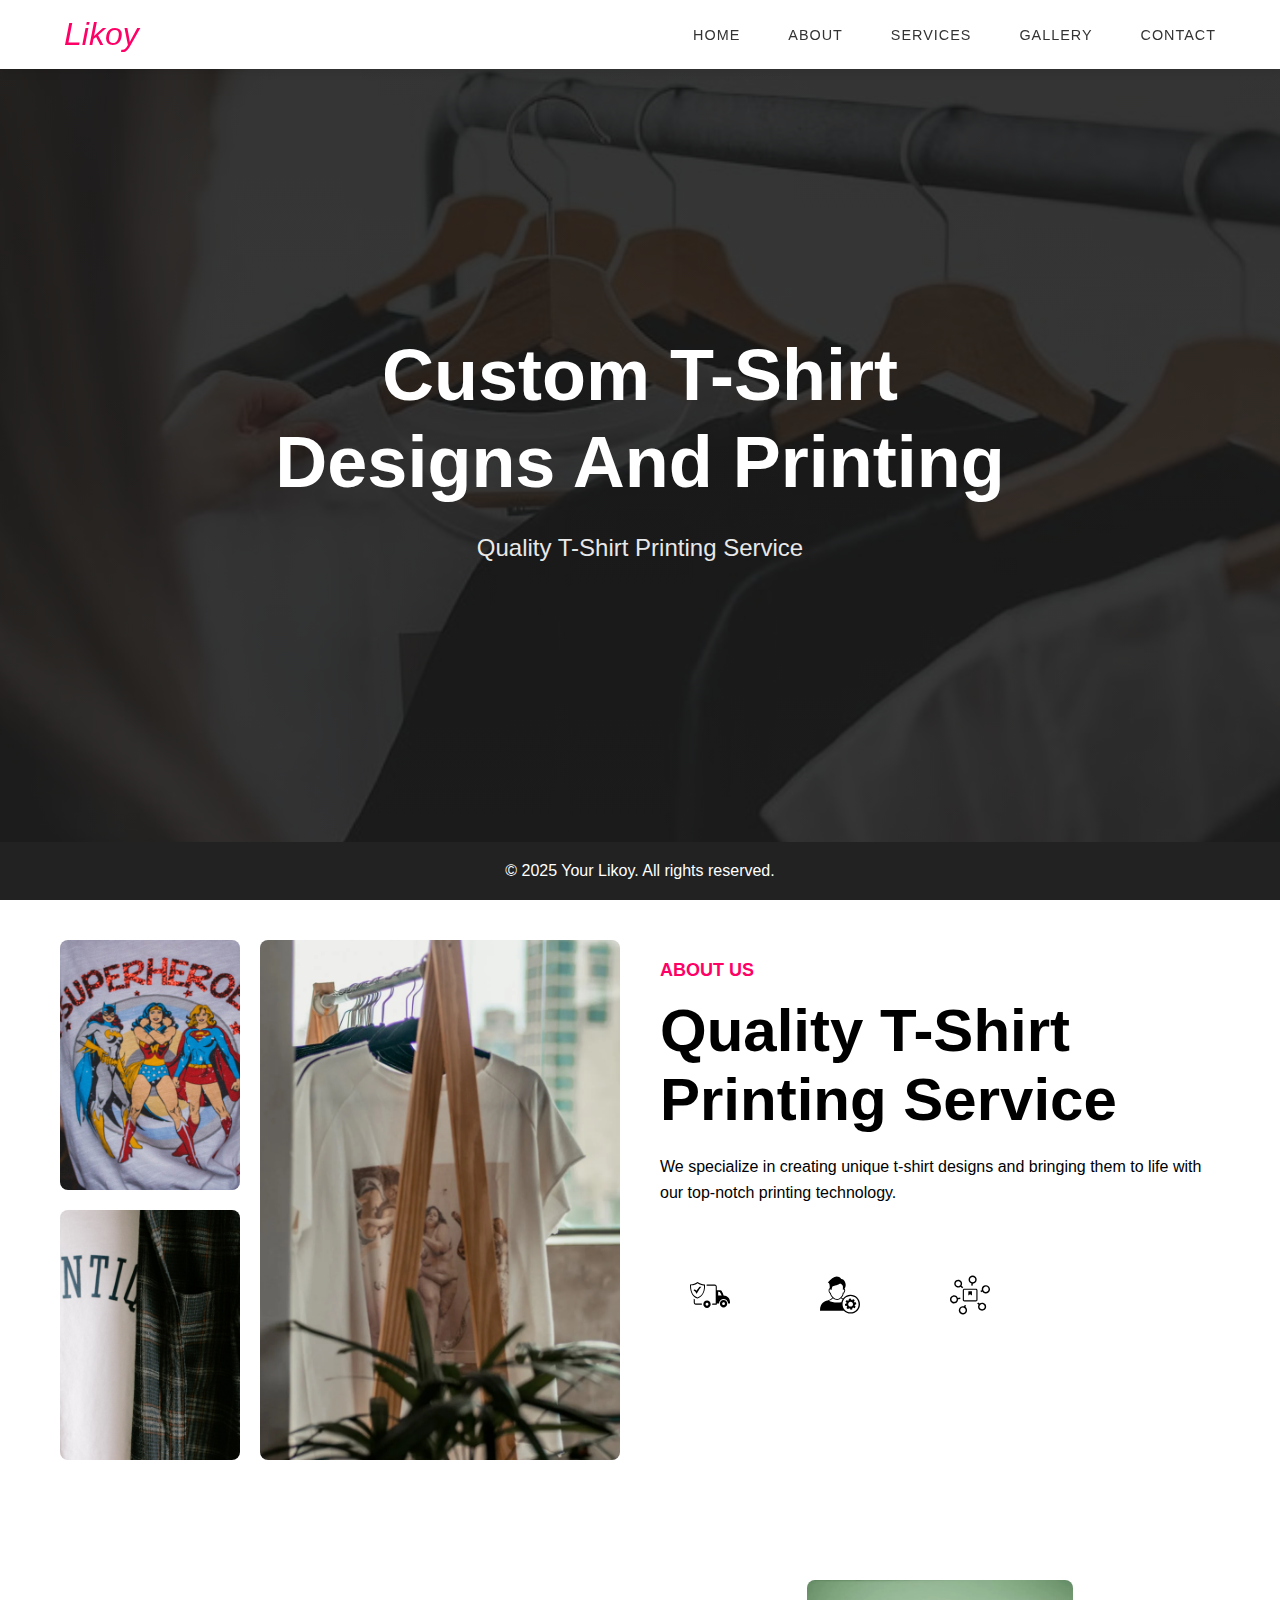
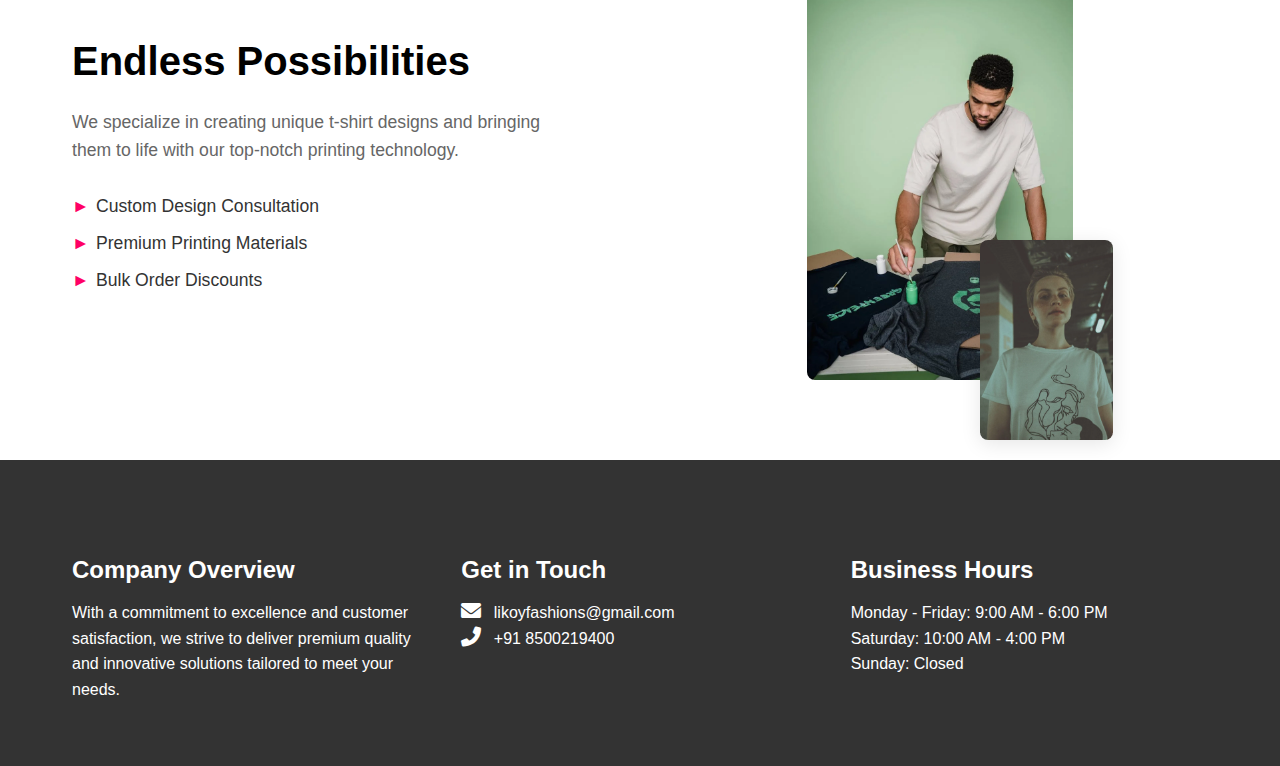
==== commit 27b992cb: "Update index.html" ====
--- a/index.html
+++ b/index.html
@@ -3,6 +3,9 @@
 <head>
     <meta charset="UTF-8">
     <meta name="viewport" content="width=device-width, initial-scale=1.0">
+
+    <link href="https://cdnjs.cloudflare.com/ajax/libs/font-awesome/6.0.0-beta3/css/all.min.css" rel="stylesheet">
+
 
     <link rel="stylesheet" href="styles.css">
     <title>Likoy - Custom T-Shirt Designs</title>
@@ -332,8 +335,14 @@
                 </div>
                 <div>
                     <h3>Get in Touch</h3>
-                    <p>Email: likoyfasions@gmail.com</p>
-                    <p>Phone: +91 8500219400</p>
+                    <p>
+                        <i class="fas fa-envelope" style="margin-right: 8px; font-size: 20px;"></i>
+                        <a href="contact.html" style="text-decoration: none; color: inherit;">likoyfashions@gmail.com</a>
+                    </p>
+                    <p>
+                        <i class="fas fa-phone-alt" style="margin-right: 8px; font-size: 20px;"></i>
+                        <a href="tel:+918500219400" style="text-decoration: none; color: inherit;">+91 8500219400</a>
+                    </p>
                 </div>
                 <div>
                     <h3>Business Hours</h3>
@@ -392,4 +401,4 @@
 
     </script>
 </body>
-</html>+</html>
--- a/styles.css
+++ b/styles.css
@@ -534,4 +534,18 @@
         padding: 0 15px;
         gap: 1.5rem;
     }
-}+}
+
+/* First, hide the menu button by default (for desktop/laptop) */
+.menu-btn {
+    display: none;  /* This hides it on laptop/desktop */
+}
+
+/* Then only show it on mobile screens */
+@media (max-width: 768px) {
+    .menu-btn {
+        display: block;
+        font-size: 24px;
+        cursor: pointer;
+    }
+}
